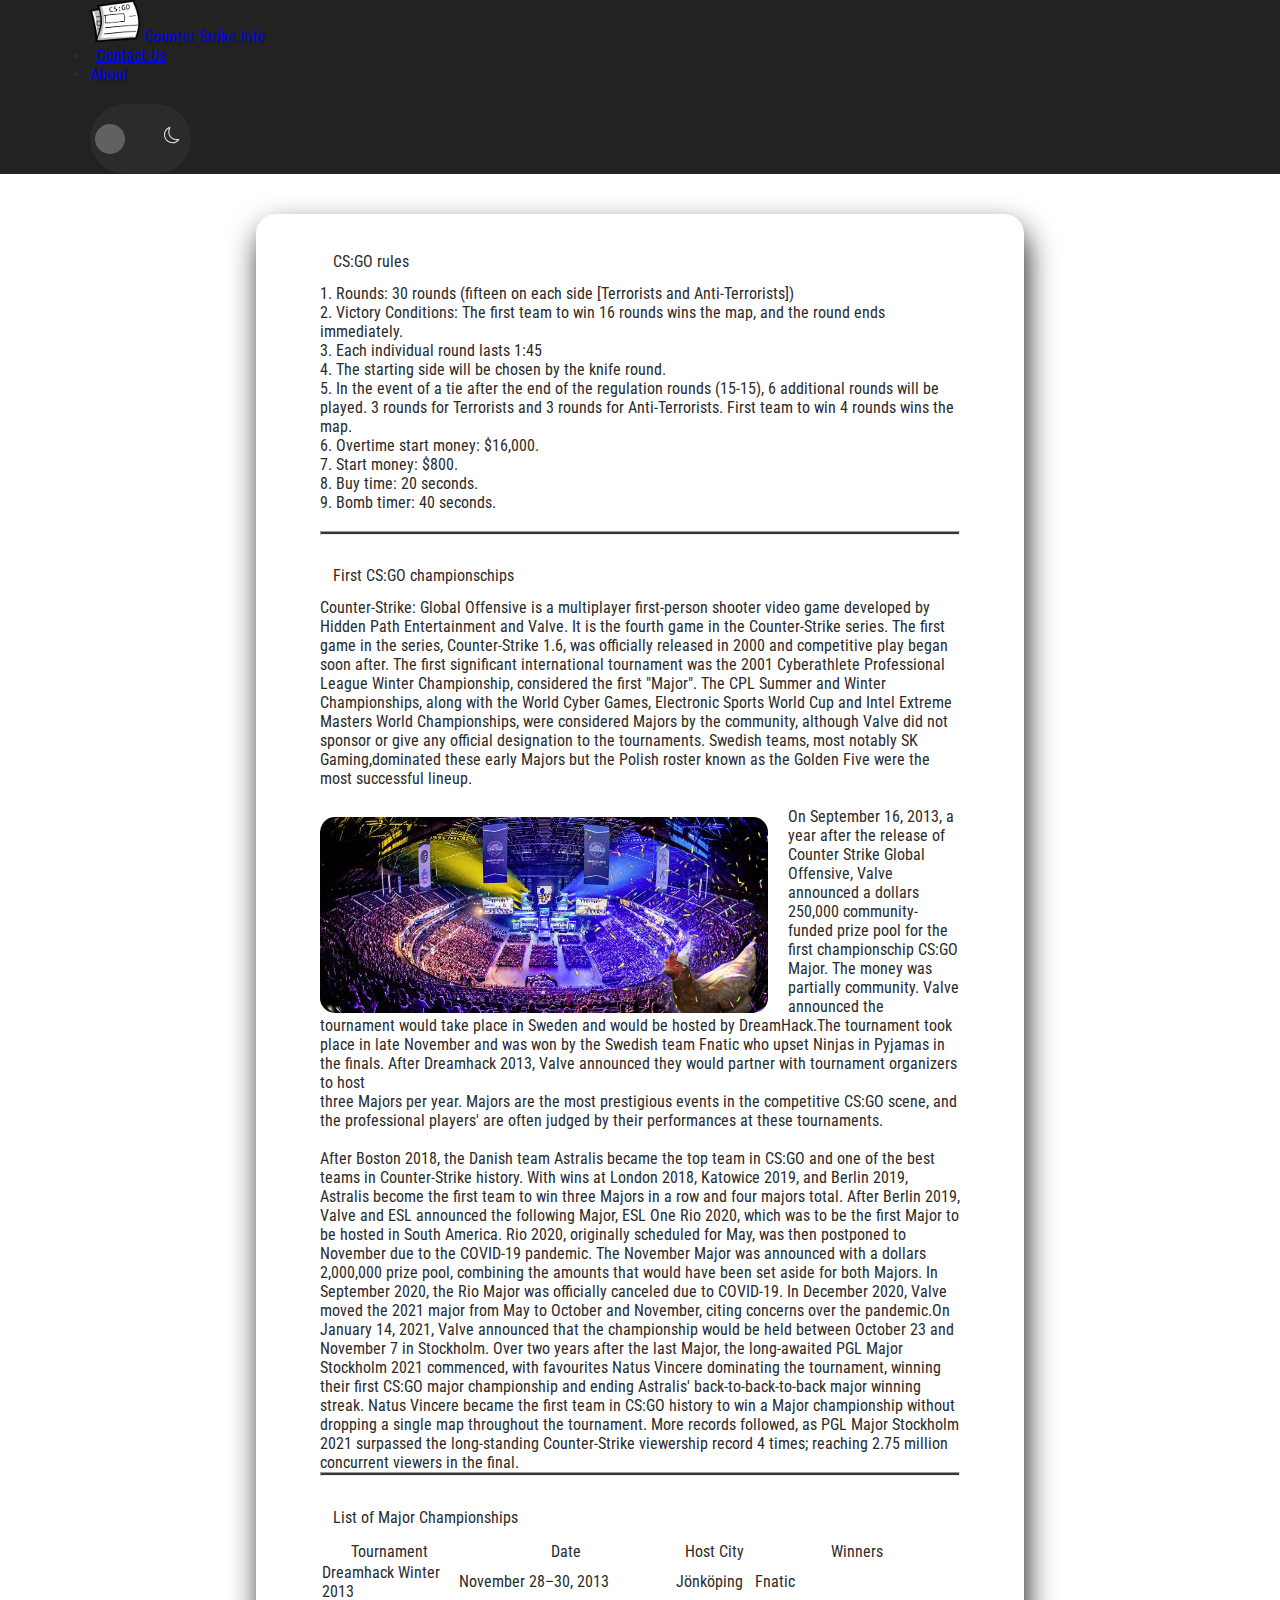
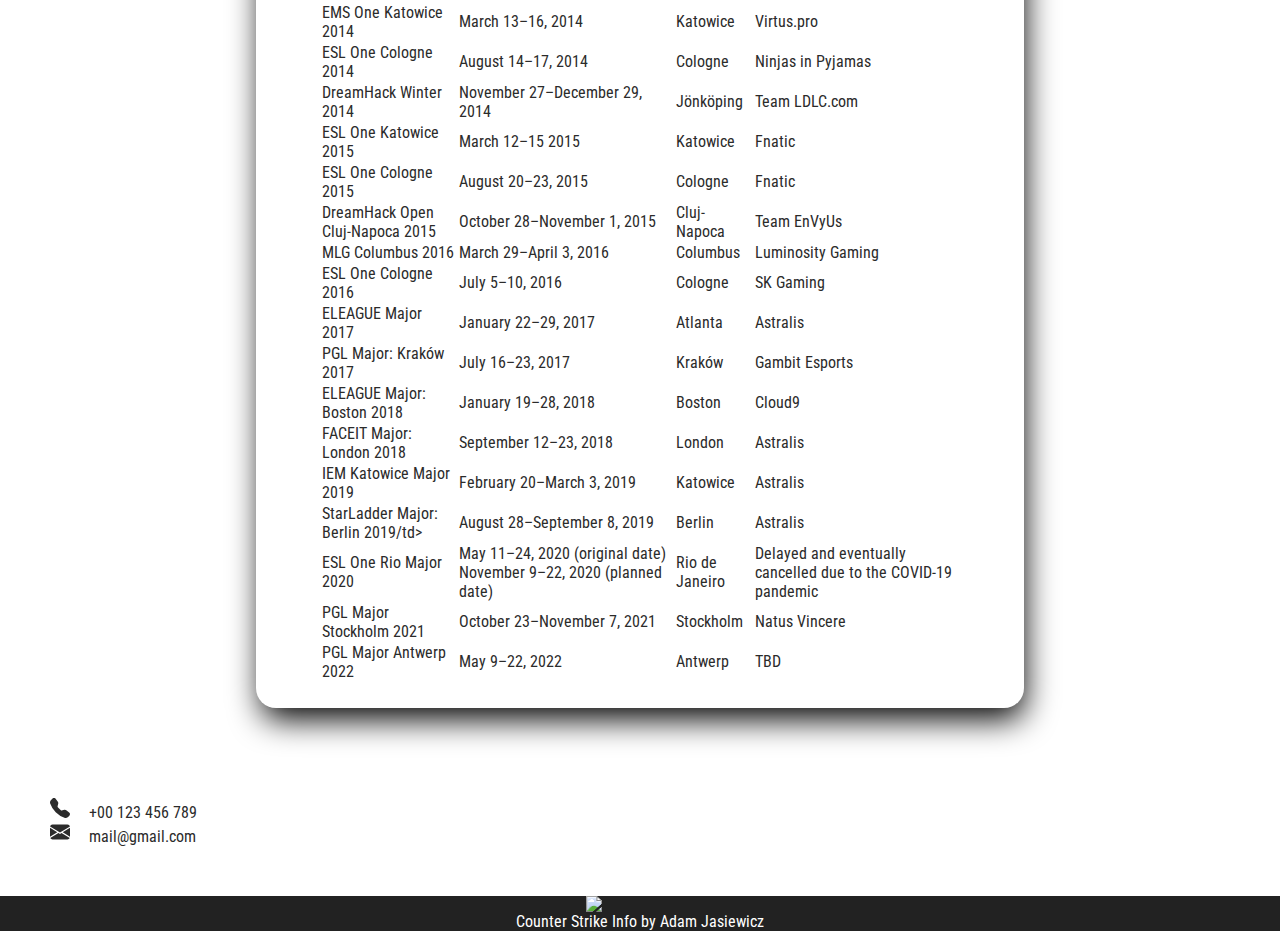
==== index/championschips.html @ 53d72b18 "first commit" ====
<!DOCTYPE html>
<html lang="en">
<head>
    <meta charset="UTF-8">
    <meta http-equiv="X-UA-Compatible" content="IE=edge">
    <meta name="viewport" content="width=device-width, initial-scale=1.0">
    <title>Championschips</title>
    <link href="https://cdn.jsdelivr.net/npm/bootstrap@5.1.3/dist/css/bootstrap.min.css" rel="stylesheet" integrity="sha384-1BmE4kWBq78iYhFldvKuhfTAU6auU8tT94WrHftjDbrCEXSU1oBoqyl2QvZ6jIW3" crossorigin="anonymous">
    <link rel="stylesheet" href="style.css">
    <link rel="icon" href="../IMG/LOGO2.png">
    <link rel="preconnect" href="https://fonts.googleapis.com">
    <link rel="preconnect" href="https://fonts.gstatic.com" crossorigin>
    <link href="https://fonts.googleapis.com/css2?family=Fredoka:wdth,wght@91.6,415;100,400&family=Roboto+Condensed&display=swap" rel="stylesheet">
</head>
<body>
  <nav class="navbar navbar-expand-lg navbar-dark" style="padding: 0 7vw; background-color: #222222;">
    <div class="container-fluid">
      <a class="navbar-brand" href="index.html">
        <img src="../IMG/LOGO2.png" width="50">
      </a>
      <a href="index.html" class="navbar-brand" style="font-size: 16px; margin: 0 !important;">Counter Strike Info</a>
      <button class="navbar-toggler" type="button" data-bs-toggle="collapse" data-bs-target="#navbarText" aria-controls="navbarText" aria-expanded="false" aria-label="Toggle navigation" style="border: none;">
        <span class="navbar-toggler-icon"></span>
      </button>
      <div class="collapse navbar-collapse" id="navbarText">
        <ul class="navbar-nav me-auto mb-2 mb-lg-0">
          <li class="nav-item">
            <a class="nav-link" data-bs-toggle="modal" data-bs-target=".bd-example-modal-sm" href="#" style="margin-left: 0.5vw;">Contact Us</a>
          </li>
          <li class="nav-item">
            <a class="nav-link" href="#">About</a>
          </li>
        </ul>
        <span class="navbar-text">
            <input type="checkbox" class="checkbox" id="checkbox" style="color: rgb(254, 255, 240);">
          <label for="checkbox" class="label" style="margin: 20px 0 20px 0;">
            <i class="bi bbi-brightness-high"><svg xmlns="http://www.w3.org/2000/svg" width="16" height="16" fill="currentColor" class="bi bi-brightness-high" viewBox="0 0 16 16">
              <path d="M8 11a3 3 0 1 1 0-6 3 3 0 0 1 0 6zm0 1a4 4 0 1 0 0-8 4 4 0 0 0 0 8zM8 0a.5.5 0 0 1 .5.5v2a.5.5 0 0 1-1 0v-2A.5.5 0 0 1 8 0zm0 13a.5.5 0 0 1 .5.5v2a.5.5 0 0 1-1 0v-2A.5.5 0 0 1 8 13zm8-5a.5.5 0 0 1-.5.5h-2a.5.5 0 0 1 0-1h2a.5.5 0 0 1 .5.5zM3 8a.5.5 0 0 1-.5.5h-2a.5.5 0 0 1 0-1h2A.5.5 0 0 1 3 8zm10.657-5.657a.5.5 0 0 1 0 .707l-1.414 1.415a.5.5 0 1 1-.707-.708l1.414-1.414a.5.5 0 0 1 .707 0zm-9.193 9.193a.5.5 0 0 1 0 .707L3.05 13.657a.5.5 0 0 1-.707-.707l1.414-1.414a.5.5 0 0 1 .707 0zm9.193 2.121a.5.5 0 0 1-.707 0l-1.414-1.414a.5.5 0 0 1 .707-.707l1.414 1.414a.5.5 0 0 1 0 .707zM4.464 4.465a.5.5 0 0 1-.707 0L2.343 3.05a.5.5 0 1 1 .707-.707l1.414 1.414a.5.5 0 0 1 0 .708z"/>
            </svg></i>
            <i class="bi bi-moon"><svg xmlns="http://www.w3.org/2000/svg" width="16.3" height="16.3" fill="currentColor" class="bi bi-moon" viewBox="0 0 16 16">
              <path d="M6 .278a.768.768 0 0 1 .08.858 7.208 7.208 0 0 0-.878 3.46c0 4.021 3.278 7.277 7.318 7.277.527 0 1.04-.055 1.533-.16a.787.787 0 0 1 .81.316.733.733 0 0 1-.031.893A8.349 8.349 0 0 1 8.344 16C3.734 16 0 12.286 0 7.71 0 4.266 2.114 1.312 5.124.06A.752.752 0 0 1 6 .278zM4.858 1.311A7.269 7.269 0 0 0 1.025 7.71c0 4.02 3.279 7.276 7.319 7.276a7.316 7.316 0 0 0 5.205-2.162c-.337.042-.68.063-1.029.063-4.61 0-8.343-3.714-8.343-8.29 0-1.167.242-2.278.681-3.286z"/>
            </svg></i>
            <div class="ball"> </div>
          </label>
        </span>
      </div>
    </div>
  </nav>

      <div class="container1">
        <p class="title1">CS:GO rules</p>
         <p class="text1">
          1. Rounds: 30 rounds (fifteen on each side [Terrorists and Anti-Terrorists]) <br>
          2. Victory Conditions: The first team to win 16 rounds wins the map, and the round ends immediately. <br>
          3. Each individual round lasts 1:45 <br>
          4. The starting side will be chosen by the knife round. <br>
          5. In the event of a tie after the end of the regulation rounds (15-15), 6 additional rounds will be played. 3 rounds for Terrorists and 3 rounds for Anti-Terrorists. First team to win 4 rounds
          wins the map. <br>
          6. Overtime start money: $16,000. <br>
          7. Start money: $800. <br>
          8. Buy time: 20 seconds. <br>
          9. Bomb timer: 40 seconds. <br></p> <br> 
          <hr style="height: 2px; background-color: rgb(54, 54, 54);"> <br>





        <p class="title1">First CS:GO championschips</p>
        <p class="text1">
          Counter-Strike: Global Offensive is a multiplayer first-person shooter video game developed by Hidden Path    Entertainment and Valve. It is the fourth game in the Counter-Strike series. The first game in the series, Counter-Strike 1.6, was officially released in 2000 and competitive play began soon after. The first significant international tournament was the 2001 Cyberathlete Professional League Winter Championship, considered the first "Major". The CPL Summer and Winter Championships, along with the World Cyber Games, Electronic Sports World Cup and Intel Extreme Masters World Championships, were considered Majors by the community, although Valve did not sponsor or give any official designation to the tournaments.
          Swedish teams, most notably SK Gaming,dominated these early Majors but the Polish roster known as the Golden Five were the most successful lineup.</p><br>
          <img class="photo" src="../IMG/championschip.jpg" class="rounded float-left">
          <p class="text1"> 
          On September 16, 2013, a year after the release of Counter Strike Global Offensive, Valve announced a dollars 250,000 community-funded prize pool for the first championschip CS:GO Major. The money was partially community. Valve announced the tournament would take place in Sweden and would be hosted by DreamHack.The tournament took place in late November and was won by the Swedish team Fnatic who upset Ninjas in Pyjamas in the finals. After Dreamhack 2013, Valve announced they would partner with tournament organizers to host <br> three Majors per year. Majors are the most prestigious events in the competitive CS:GO scene, and the professional players'  are often judged by their performances at these tournaments.</p><br>
        <p class="text1"> 
          After Boston 2018, the Danish team Astralis became the top team in CS:GO and one of the best teams in Counter-Strike history. With wins at London 2018, Katowice 2019, and Berlin 2019, Astralis become the first team to win three Majors in a row and four majors total. After Berlin 2019, Valve and ESL announced the following Major, ESL One Rio 2020, which was to be the first Major to be hosted in South America. Rio 2020, originally scheduled for May, was then postponed to November due to the COVID-19 pandemic. The November Major was announced with a dollars 2,000,000 prize pool, combining the amounts that would have been set aside for both Majors. In September 2020, the Rio Major was officially canceled due to COVID-19. In December 2020, Valve moved the 2021 major from May to October and November, citing concerns over the pandemic.On January 14, 2021, Valve announced that the championship would be held between October 23 and November 7 in Stockholm. Over two years after the last Major, the long-awaited PGL Major Stockholm 2021 commenced, with favourites Natus Vincere dominating the tournament, winning their first CS:GO major championship and ending Astralis' back-to-back-to-back major winning streak. Natus Vincere became the first team in CS:GO history to win a Major championship without dropping a single map throughout the tournament. More records followed, as PGL Major Stockholm 2021 surpassed the long-standing Counter-Strike viewership record 4 times; reaching 2.75 million concurrent viewers in the final.</p>
          <hr style="height: 2px; background-color: rgb(54, 54, 54);"><br>
          <p class="title1">List of Major Championships</p>
          <div class="table-responsive">
          <table class="table table-striped">
            <thead>
              <tr>
                <th scope="col">Tournament</th>
                <th scope="col">Date</th>
                <th scope="col">Host City</th>
                <th scope="col">Winners</th>
              </tr>
            </thead>
            <tbody>
              <tr>
                <td>Dreamhack Winter 2013</td>
                <td>November 28–30, 2013</td>
                <td>Jönköping</td>
                <td>Fnatic</td>
              </tr>
              <tr>
                <td>EMS One Katowice 2014</td>
                <td>March 13–16, 2014</td>
                <td>Katowice</td>
                <td>Virtus.pro</td>
              </tr>
              <tr>
                <td>ESL One Cologne 2014</td>
                <td>August 14–17, 2014</td>
                <td>Cologne</td>
                <td>Ninjas in Pyjamas</td>
              </tr>
              <tr>
                <td>DreamHack Winter 2014</td>
                <td>November 27–December 29, 2014</td>
                <td>Jönköping</td>
                <td>Team LDLC.com</td>
              </tr>
              <tr>
                <td>ESL One Katowice 2015</td>
                <td>March 12–15 2015</td>
                <td>Katowice</td>
                <td>Fnatic</td>
              </tr>
              <tr>
                <td>ESL One Cologne 2015</td>
                <td>August 20–23, 2015</td>
                <td>Cologne</td>
                <td>Fnatic</td>
              </tr>
              <tr>
                <td>DreamHack Open Cluj-Napoca 2015</td>
                <td>October 28–November 1, 2015</td>
                <td>Cluj-Napoca</td>
                <td>Team EnVyUs</td>             
              </tr>
              <tr>
                <td>MLG Columbus 2016</td>
                <td>March 29–April 3, 2016</td>
                <td>Columbus</td>
                <td>Luminosity Gaming</td>
              </tr>
              <tr>
                <td>ESL One Cologne 2016</td>
                <td>July 5–10, 2016	</td>
                <td>Cologne</td>
                <td>SK Gaming</td>
              </tr>
              <tr>
                <td>ELEAGUE Major 2017</td>
                <td>January 22–29, 2017</td>
                <td>Atlanta</td>
                <td>Astralis</td>
              </tr>
              <tr>
                <td>PGL Major: Kraków 2017</td>
                <td>July 16–23, 2017</td>
                <td>Kraków</td>
                <td>Gambit Esports</td>
              </tr>
              <tr>
                <td>ELEAGUE Major: Boston 2018</td>
                <td>January 19–28, 2018</td>
                <td>Boston</td>
                <td>Cloud9</td>
              </tr>
              <tr>
                <td>FACEIT Major: London 2018</td>
                <td>September 12–23, 2018</td>
                <td>London</td>
                <td>Astralis</td>
              </tr>
              <tr>
                <td>IEM Katowice Major 2019</td>
                <td>February 20–March 3, 2019</td>
                <td>Katowice</td>
                <td>Astralis</td>
              </tr>
              <tr>
                <td>StarLadder Major: Berlin 2019/td>
                <td>August 28–September 8, 2019</td>
                <td>Berlin</td>
                <td>Astralis</td>
              </tr>
              <tr>
                <td>ESL One Rio Major 2020</td>
                <td>May 11–24, 2020 (original date)
                  November 9–22, 2020 (planned date)</td>
                <td>Rio de Janeiro</td>
                <td>Delayed and eventually cancelled due to the COVID-19 pandemic</td>
              </tr>
              <tr>
                <td>PGL Major Stockholm 2021</td>
                <td>October 23–November 7, 2021</td>
                <td>Stockholm</td>
                <td>Natus Vincere</td>
              </tr>
              <tr>
                <td>PGL Major Antwerp 2022</td>
                <td>May 9–22, 2022</td>
                <td>Antwerp</td>
                <td>TBD</td>
              </tr>
            </tbody>
          </table>
          </div>
        </div>


      
      <div class="modal fade bd-example-modal-sm" tabindex="-1" role="dialog" aria-labelledby="mySmallModalLabel" aria-hidden="true">
        <div class="modal-dialog modal-sm">
          <div class="modal-content" style="padding: 50px; top: 30vh;">
            <p><svg xmlns="http://www.w3.org/2000/svg" width="20" height="20" fill="currentColor" class="bi bi-telephone-fill" viewBox="0 0 16 16">
              <path fill-rule="evenodd" d="M1.885.511a1.745 1.745 0 0 1 2.61.163L6.29 2.98c.329.423.445.974.315 1.494l-.547 2.19a.678.678 0 0 0 .178.643l2.457 2.457a.678.678 0 0 0 .644.178l2.189-.547a1.745 1.745 0 0 1 1.494.315l2.306 1.794c.829.645.905 1.87.163 2.611l-1.034 1.034c-.74.74-1.846 1.065-2.877.702a18.634 18.634 0 0 1-7.01-4.42 18.634 18.634 0 0 1-4.42-7.009c-.362-1.03-.037-2.137.703-2.877L1.885.511z"/>
            </svg> <span style="margin-left: 15px;">+00 123 456 789</span></p>
            <p><svg xmlns="http://www.w3.org/2000/svg" width="20" height="20" fill="currentColor" class="bi bi-envelope-fill" viewBox="0 0 16 16">
              <path d="M.05 3.555A2 2 0 0 1 2 2h12a2 2 0 0 1 1.95 1.555L8 8.414.05 3.555ZM0 4.697v7.104l5.803-3.558L0 4.697ZM6.761 8.83l-6.57 4.027A2 2 0 0 0 2 14h12a2 2 0 0 0 1.808-1.144l-6.57-4.027L8 9.586l-1.239-.757Zm3.436-.586L16 11.801V4.697l-5.803 3.546Z"/>
            </svg> <span style="margin-left: 15px;">mail@gmail.com</span> </p>
          </div>
        </div>
      </div>
      
      <footer>
        <div class="in-footer">
          <img src="../IMG/LOGO.png" style="width: 100px; margin-left: 70px;"><div class="in-footer-p"><p>Counter Strike Info by Adam Jasiewicz</p></div>
        </div>  
      </footer>
  <script src="../script.js"></script>
  <script src="https://cdn.jsdelivr.net/npm/bootstrap@5.1.3/dist/js/bootstrap.bundle.min.js" integrity="sha384-ka7Sk0Gln4gmtz2MlQnikT1wXgYsOg+OMhuP+IlRH9sENBO0LRn5q+8nbTov4+1p" crossorigin="anonymous"></script>
</body>
</html>
---- index/style.css ----
*{
    margin: 0;
    padding: 0;
    font-family: 'Roboto Condensed', sans-serif;
    font-weight: 400 !important;
}
body{
    background-color: #ffffff;
    color: #2b2b2b;
}
body.dark{
    background: #2b2b2b;
    color: rgb(255, 255, 255) !important;
}
body.dark td,body.dark th{
    color: #ffffff !important;
}
body.dark hr{
    height: 2px;
    background-color: #ffffff !important;
}
body.dark .card:hover{
    color: #cccccc;
}
body.dark .card{
    background-color: #3f3f3f;
}
.checkbox{
    opacity: 0;
    position: absolute;

}
.modal-content{
    color: #2b2b2b;
}
.checkbox:checked + .label .ball{
    transform: translateX(29px);
}
.label{
    width: 69px;
    height: calc(1.5em + .75rem + 2px);
    background-color: #2b2b2b;
    display: flex;
    border-radius: 50px;
    align-items: center;
    padding: 16px;
    justify-content: space-between;
    position: relative;
    margin-right: 5px;
    margin-top: 11px;
}
 .ball{
    width: 30px;
    height: 30px;
    background-color: rgb(97, 97, 97);
    position: absolute;
    left: 5px;
    border-radius: 50%;
    transition: transform 0.1s linear;
} 
.bi-brightness-high{
    font-size: 12px;
    color: #ffee00;
    margin-left: -3px;
    margin-top: -3px;
}
.bi-moon{
    font-size: 12px;
    color: #e6e6e6;
    margin-top: -2px;
    margin-right: -3px;
}
.form-inline{
    display: inline-block;
}
.main1{
    display: flex;
    justify-content: center;
    flex-wrap: wrap;
    margin-top: 10vh;
    height: auto;
    min-height: 750px;
}

.card{
    cursor: default !important; 
    transition: all 0.2s ease;
    background-color: rgb(255, 255, 255);
    width: 270px;
    height: 400px;
    margin: 20px;
    color: rgb(0, 0, 0);
    border-radius: 15px;
    text-align: center;
    background-color: rgb(255, 255, 255);
    color: #000000;
    -webkit-box-shadow: 0px 3px 7px -1px rgba(80, 80, 80, 1);
    -moz-box-shadow: 0px 3px 7px -1px rgba(80, 80, 80, 1);
    box-shadow: 0px 3px 7px -1px rgba(80, 80, 80, 1);
}

.card-image{
    background-color: rgb(0, 0, 0);
    height: 150px;
    margin-bottom: 15px;
    background-size: cover;
}

.cs-1banner{
    background-image: url(../IMG/cs1banner.png);
    border-radius: 13px;
}

.cs-2banner{
    background-image: url(../IMG/cs2banner.png);
    border-radius: 13px;
}

.cs-3banner{
    background-image: url(../IMG/cs3banner.png);
    border-radius: 13px;
}

.card h2{
    padding: 10px;
}

.card p{
    padding: 8px;
}

.card a{
    background-color: black;
    color: white;
    padding: 15px 20px;
    display: block;
    text-align: center;
    margin: 20px 50px;
    border-radius: 3px;
}

.card:hover {
    background-color: rgb(255, 255, 255);
    color: rgb(0, 0, 0);
    cursor: pointer;
    transform: scale(1.03);
    transition: all ls ease;
}
h1{
    font-weight: bold;
}
::-webkit-scrollbar{
    width: 7px;
    position: relative;
}
::-webkit-scrollbar-thumb{
    background-color: rgb(148, 148, 148);
    border-radius: 50px;
    margin: 0 1px 0 1px;
} 
.container1{
    height: 80%;
    border-radius: 20px;
    margin: 40px 20%;
    -webkit-box-shadow: 3px 14px 32px -3px rgba(0, 0, 0, 1);
    -moz-box-shadow: 3px 14px 32px -3px rgba(0, 0, 0, 1);
    box-shadow: 3px 14px 32px -3px rgba(0, 0, 0, 1);
    padding: 25px 5%;
}
.photo{
    width: 70%;
    height: auto;
    border-radius: 15px;
    float: left;
    margin-right: 20px;
    margin-top: 10px;
}
@media only screen and (max-width: 700px) {
    .container1{
        margin: 0 !important;
        padding: 12px 4vw !important;
        display: inherit;
    }
    .container1 img{
        max-width: 100px;
    }
    .photo{
        width: 100% !important;
    }
    .container-fluid img{
        margin-right: -20px;
    }
    #first-article{
        margin-top: -60px;
    }
    #text1-id{
        text-align: center;
    }
    
}
.title1{
    font-weight: 500;
    margin: 1vw;
}
.text1{
    font-weight: 400;
}
footer{
    background-color: #222222;
    color: white;
    width: 100%;
    left: 0px;
}

.in-footer{
    display: grid;
    place-content: center;
}
.in-footer-p{
    font-weight: 500;
}
.bs{
    background-color: rgb(62, 82, 62);
}
.ww{
    background-color: rgb(64, 94, 64);
}
.ft{
    background-color: rgb(84, 133, 84);
}
.mw{
    background-color: rgb(92, 160, 92);
}
.fn{
    background-color: rgb(111, 228, 111);
}
.float{
    text-align: center;
    display: flex;
    width: 100%;
}
.float div{
    padding: 10px; 
    width: 100%;
    text-align: center;
}
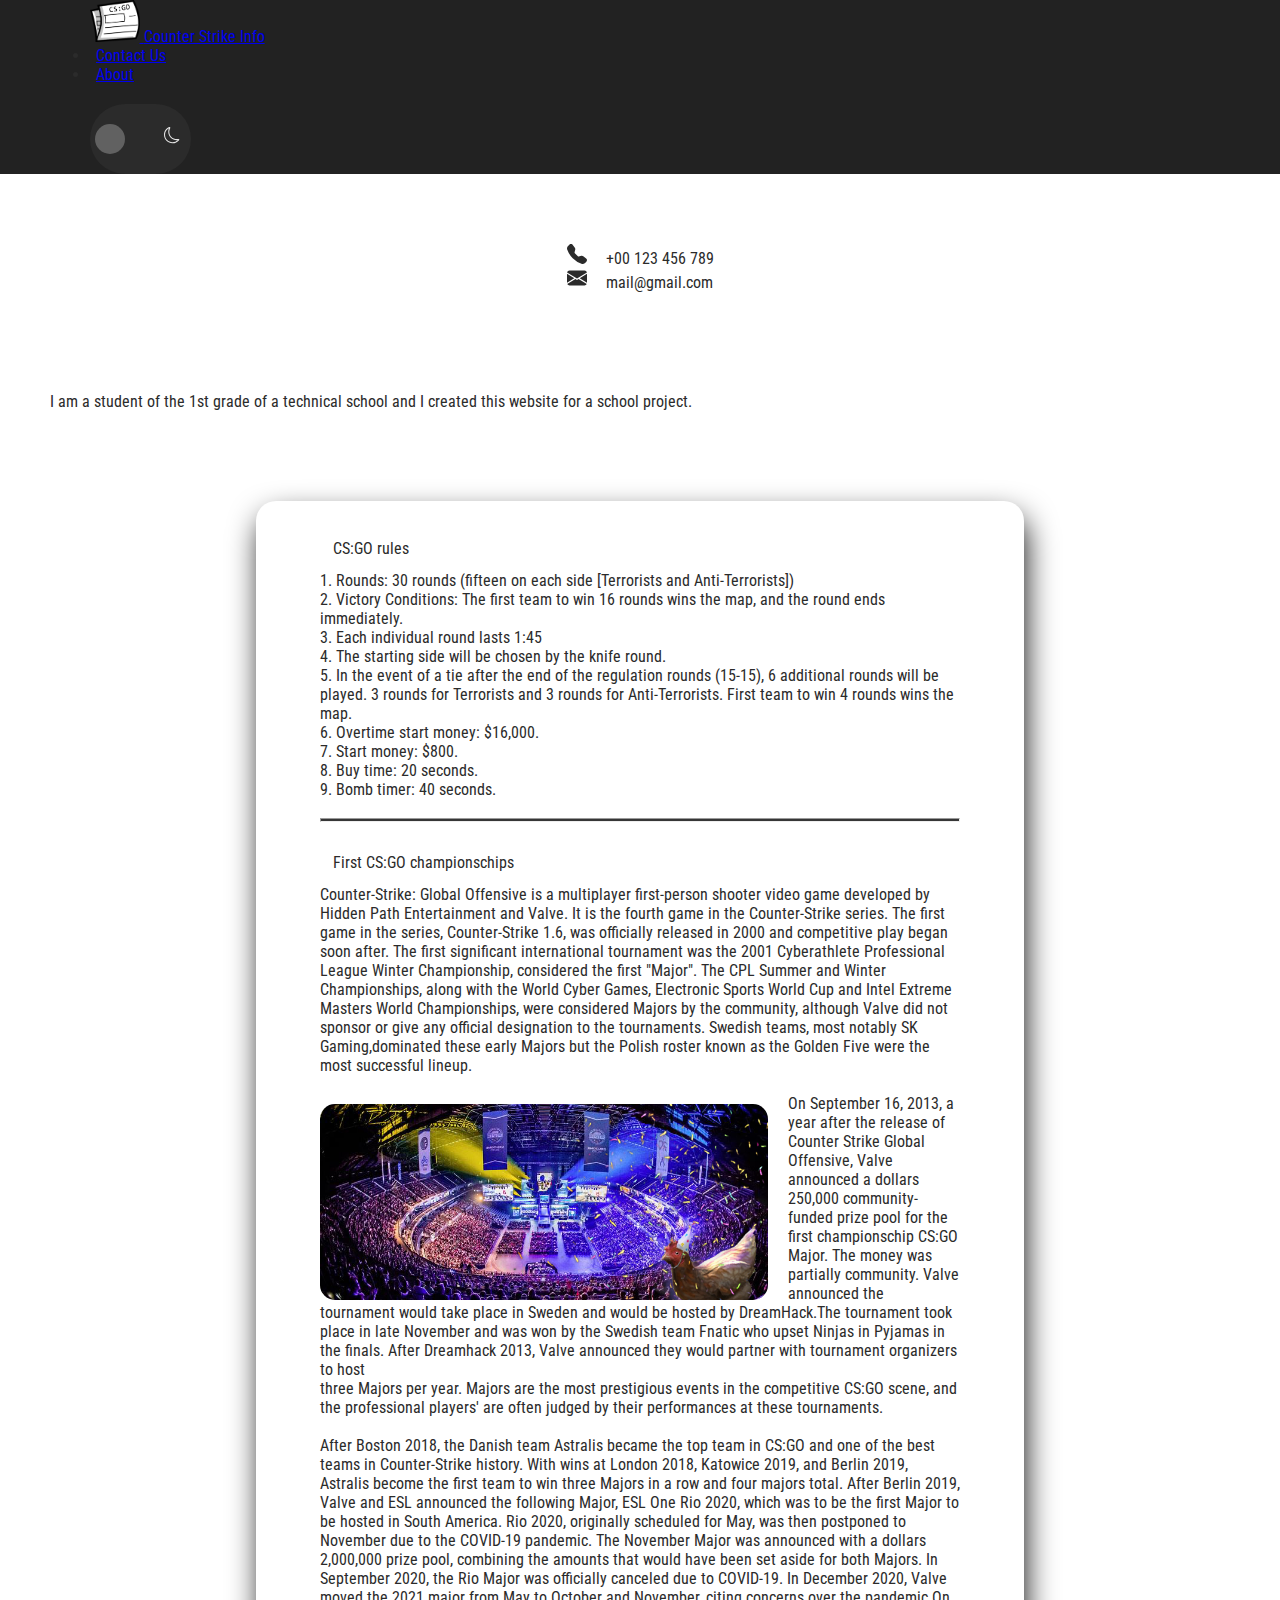
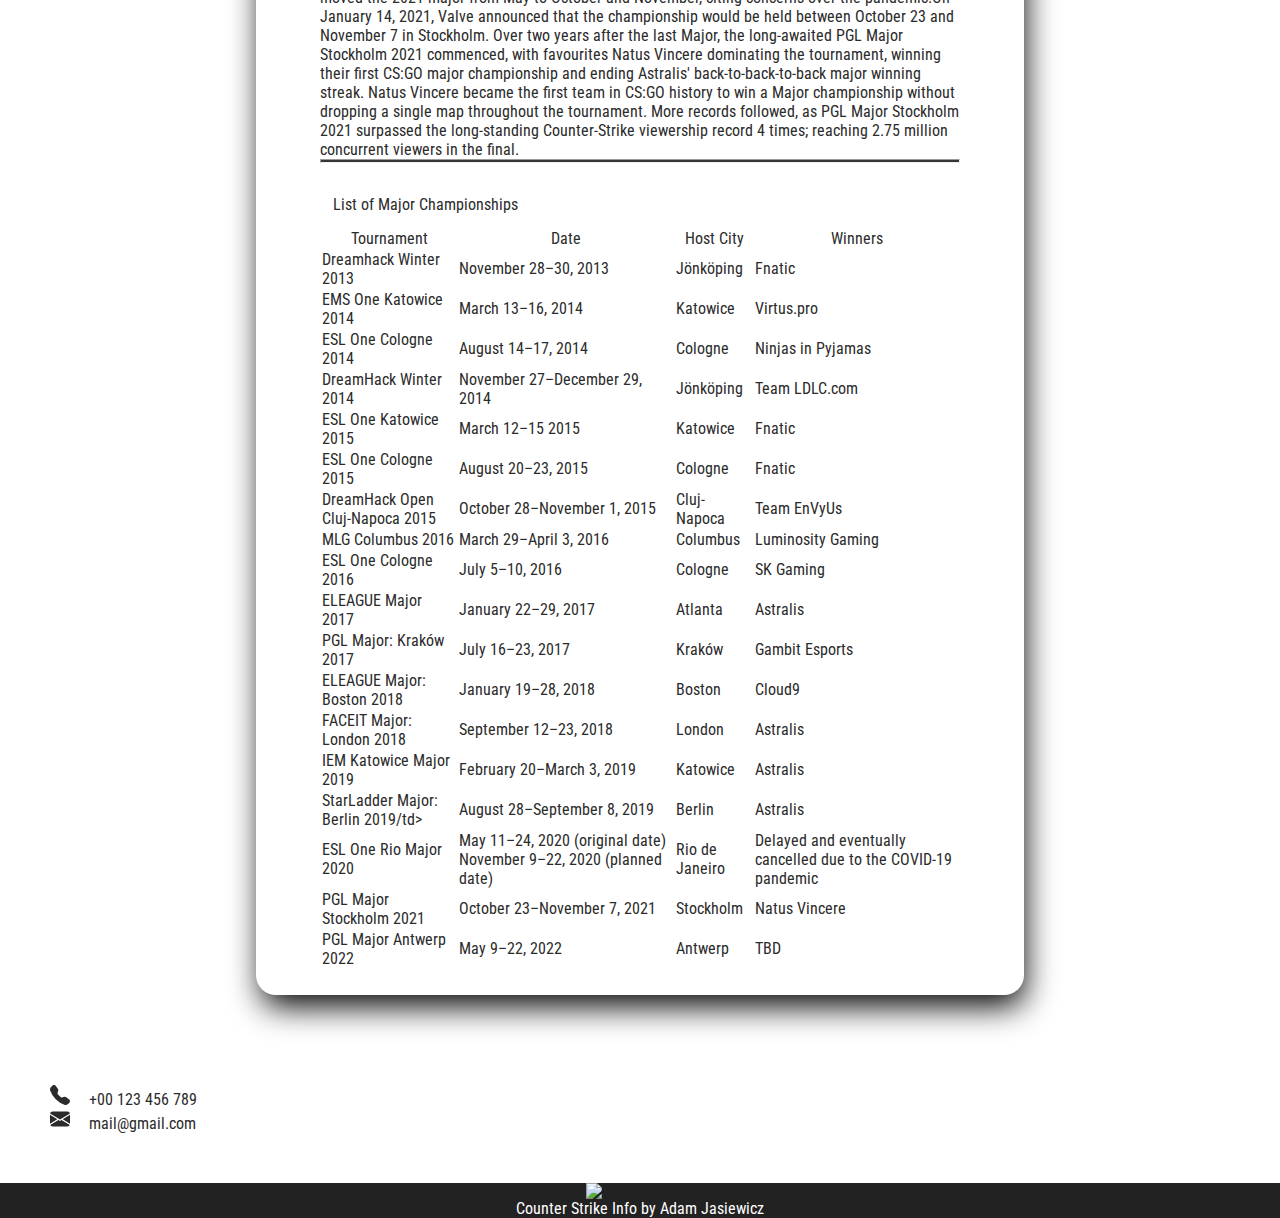
==== commit eedf1650: "Fixes" ====
--- a/index/championschips.html
+++ b/index/championschips.html
@@ -28,7 +28,7 @@
             <a class="nav-link" data-bs-toggle="modal" data-bs-target=".bd-example-modal-sm" href="#" style="margin-left: 0.5vw;">Contact Us</a>
           </li>
           <li class="nav-item">
-            <a class="nav-link" href="#">About</a>
+            <a class="nav-link" data-bs-toggle="modal" data-bs-target=".bd-about-modal-sm" href="#" style="margin-left: 0.5vw;">About</a>
           </li>
         </ul>
         <span class="navbar-text">
@@ -46,6 +46,25 @@
       </div>
     </div>
   </nav>
+  <div class="modal fade bd-example-modal-sm" tabindex="-1" role="dialog" aria-labelledby="mySmallModalLabel" aria-hidden="true">
+    <div class="modal-dialog modal-sm">
+      <div class="modal-content" style="padding: 50px; top: 30vh; display: grid; place-content: center;">
+        <p><svg xmlns="http://www.w3.org/2000/svg" width="20" height="20" fill="currentColor" class="bi bi-telephone-fill" viewBox="0 0 16 16">
+          <path fill-rule="evenodd" d="M1.885.511a1.745 1.745 0 0 1 2.61.163L6.29 2.98c.329.423.445.974.315 1.494l-.547 2.19a.678.678 0 0 0 .178.643l2.457 2.457a.678.678 0 0 0 .644.178l2.189-.547a1.745 1.745 0 0 1 1.494.315l2.306 1.794c.829.645.905 1.87.163 2.611l-1.034 1.034c-.74.74-1.846 1.065-2.877.702a18.634 18.634 0 0 1-7.01-4.42 18.634 18.634 0 0 1-4.42-7.009c-.362-1.03-.037-2.137.703-2.877L1.885.511z"/>
+        </svg> <span style="margin-left: 15px;">+00 123 456 789</span></p>
+        <p><svg xmlns="http://www.w3.org/2000/svg" width="20" height="20" fill="currentColor" class="bi bi-envelope-fill" viewBox="0 0 16 16">
+          <path d="M.05 3.555A2 2 0 0 1 2 2h12a2 2 0 0 1 1.95 1.555L8 8.414.05 3.555ZM0 4.697v7.104l5.803-3.558L0 4.697ZM6.761 8.83l-6.57 4.027A2 2 0 0 0 2 14h12a2 2 0 0 0 1.808-1.144l-6.57-4.027L8 9.586l-1.239-.757Zm3.436-.586L16 11.801V4.697l-5.803 3.546Z"/>
+        </svg> <span style="margin-left: 15px;">mail@gmail.com</span> </p>
+      </div>
+    </div>
+  </div>
+  <div class="modal fade bd-about-modal-sm" tabindex="-1" role="dialog" aria-labelledby="about" aria-hidden="true">
+    <div class="modal-dialog modal-sm">
+      <div class="modal-content" style="padding: 50px; top: 30vh;">
+        <p><span>I am a student of the 1st grade of a technical school and I created this website for a school project.</span></p>
+      </div>
+    </div>
+  </div>
 
       <div class="container1">
         <p class="title1">CS:GO rules</p>
